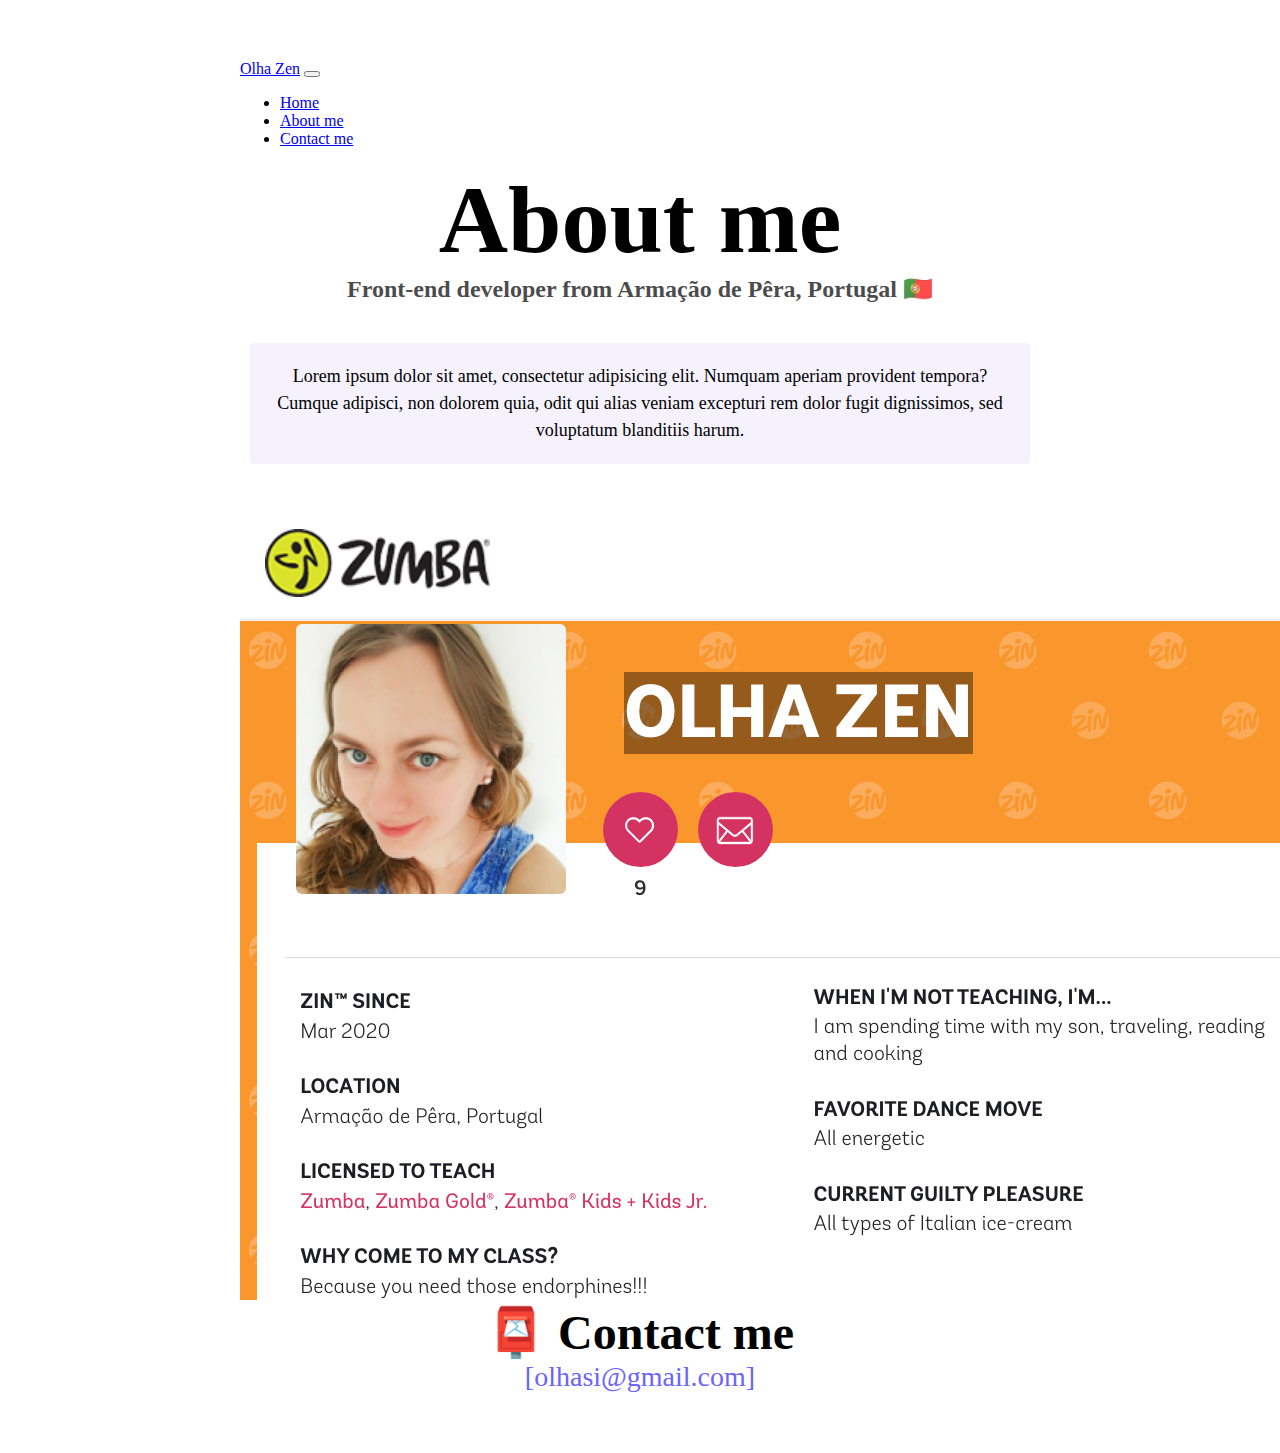
==== about.html @ 9edd5f90 "Initial commit" ====
<!DOCTYPE html>
<html lang="en">
  <head>
    <meta charset="UTF-8" />
    <meta http-equiv="X-UA-Compatible" content="IE=edge" />
    <meta name="viewport" content="width=device-width, initial-scale=1.0" />
    <meta
    name="description"
    content="Olha Zen is a front-end developer based in Europe, check out her projects and contact her for job inquiries"
  />
    <link rel="stylesheet" href="style.css" />
    <title>Front-end developer - Olha Zen</title>
       <link
      href="https://cdn.jsdelivr.net/npm/bootstrap@5.0.0-beta2/dist/css/bootstrap.min.css"
      rel="stylesheet"
      integrity="sha384-BmbxuPwQa2lc/FVzBcNJ7UAyJxM6wuqIj61tLrc4wSX0szH/Ev+nYRRuWlolflfl"
      crossorigin="anonymous"
    />
    <script
      src="https://cdn.jsdelivr.net/npm/bootstrap@5.0.0-beta2/dist/js/bootstrap.bundle.min.js"
      integrity="sha384-b5kHyXgcpbZJO/tY9Ul7kGkf1S0CWuKcCD38l8YkeH8z8QjE0GmW1gYU5S9FOnJ0"
      crossorigin="anonymous"
    ></script>
    <link rel="stylesheet" href="style.css" />
    <title>About Olha Zen</title>
  </head>
  <body>
    <nav class="navbar navbar-expand-lg navbar-light bg-light fixed-top">
      <div class="container">
        <a class="navbar-brand" href="index.html">Olha Zen</a>
        <button
          class="navbar-toggler"
          type="button"
          data-bs-toggle="collapse"
          data-bs-target="#navbarNav"
          aria-controls="navbarNav"
          aria-expanded="false"
          aria-label="Toggle navigation"
        >
          <span class="navbar-toggler-icon"></span>
        </button>
        <div class="collapse navbar-collapse" id="navbarNav">
          <ul class="navbar-nav">
            <li class="nav-item">
              <a class="nav-link" aria-current="page" href="index.html">Home</a>
            </li>
            <li class="nav-item">
              <a class="nav-link active" href="about.html">About me</a>
            </li>
            <li class="nav-item">
              <a class="nav-link" href="about.html#contact">Contact me</a>
            </li>
          </ul>
        </div>
      </div>
    </nav>
    <h1 class="text-center">About me</h1>
    <h3 class="text-center">Front-end developer from Armação de Pêra, Portugal 🇵🇹</h3>
    <div class="about-paragraphs text-center">
      <p>
        Lorem ipsum dolor sit amet, consectetur adipisicing elit. Numquam
        aperiam provident tempora? Cumque adipisci, non dolorem quia, odit qui
        alias veniam excepturi rem dolor fugit dignissimos, sed voluptatum
        blanditiis harum.
      </p>
    </div>
    <div class="container">
      <div class="row">
        <div class="col-sm-4">
          <img src="images/zumba.png" class="img-fluid p-2 shadow rounded" />
        </div>
        <div class="col-sm-4">
          <img src="images/weatherapp.png" class="img-fluid p-2 shadow rounded" />
        </div>
        <div class="col-sm-4">
          <img src="images/goli.png" class="img-fluid p-2 shadow rounded" />
        </div>
      </div>
    </div>
    <div id="contact" class="mt-5">
      <h2 class="text-center">📮 Contact me</h2>
      <a href="mailto:[olhasi@gmail.com]" class="email-link"> [olhasi@gmail.com] </a>
    </div>
  </body>
</html>
---- style.css ----
:root {
  --primary-color: #6c63ff;
  --secondary-color: #f5f2fe;
  --box-shadow: 0 5px 10px rgba(0, 0, 0, 0.3);
}

body {
  margin: 60px auto;
  max-width: 800px;
}

h1,
h2,
h3 {
  text-align: center;
  margin: 0;
}

h1 {
  font-size: 96px;
}

h2 {
  font-size: 48px;
}

h3 {
  font-size: 24px;
  opacity: 0.7;
}

p {
  background: var(--secondary-color);
  padding: 20px;
  border-radius: 4px;
  font-size: 18px;
  line-height: 1.5;
  text-align: center;
}

.navigation-links {
  display: flex;
  margin-top: 40px;
  justify-content: center;
}

.navigation-links a {
  margin: 20px;
  border-radius: 4px;
  padding: 20px 15px;
  text-decoration: none;
  text-transform: capitalize;
}

.contact-link {
  background: var(--primary-color);
  box-shadow: var(--box-shadow);
  color: white;

}

.about-link {
  color: var(--primary-color);
  border: 1px solid var(--primary-color);
}

.homepage-link {
  color: var(--primary-color);
  text-align: center;
  display: block;
}

.about-paragraphs {
  display: flex;
  margin: 30px 0;
}

.about-paragraphs p {
  margin: 10px;
}

.email-link {
  display: flex;
  justify-content: center;
  color: var(--primary-color);
  font-size: 28px;
  text-decoration: none;
}

.email-link:hover {
  text-decoration: underline;
}

.row {
    --bs-gutter-x: 1.5rem;
    --bs-gutter-y: 5;
    display: flex;
}

.primary-link {
    border-radius: 4px;
    padding: 20px 15px;
    text-decoration: none;
    text-transform: capitalize;
    background: var(--primary-color);
    box-shadow: var(--box-shadow);
    color: white;
}
---- style.css ----
:root {
  --primary-color: #6c63ff;
  --secondary-color: #f5f2fe;
  --box-shadow: 0 5px 10px rgba(0, 0, 0, 0.3);
}

body {
  margin: 60px auto;
  max-width: 800px;
}

h1,
h2,
h3 {
  text-align: center;
  margin: 0;
}

h1 {
  font-size: 96px;
}

h2 {
  font-size: 48px;
}

h3 {
  font-size: 24px;
  opacity: 0.7;
}

p {
  background: var(--secondary-color);
  padding: 20px;
  border-radius: 4px;
  font-size: 18px;
  line-height: 1.5;
  text-align: center;
}

.navigation-links {
  display: flex;
  margin-top: 40px;
  justify-content: center;
}

.navigation-links a {
  margin: 20px;
  border-radius: 4px;
  padding: 20px 15px;
  text-decoration: none;
  text-transform: capitalize;
}

.contact-link {
  background: var(--primary-color);
  box-shadow: var(--box-shadow);
  color: white;

}

.about-link {
  color: var(--primary-color);
  border: 1px solid var(--primary-color);
}

.homepage-link {
  color: var(--primary-color);
  text-align: center;
  display: block;
}

.about-paragraphs {
  display: flex;
  margin: 30px 0;
}

.about-paragraphs p {
  margin: 10px;
}

.email-link {
  display: flex;
  justify-content: center;
  color: var(--primary-color);
  font-size: 28px;
  text-decoration: none;
}

.email-link:hover {
  text-decoration: underline;
}

.row {
    --bs-gutter-x: 1.5rem;
    --bs-gutter-y: 5;
    display: flex;
}

.primary-link {
    border-radius: 4px;
    padding: 20px 15px;
    text-decoration: none;
    text-transform: capitalize;
    background: var(--primary-color);
    box-shadow: var(--box-shadow);
    color: white;
}
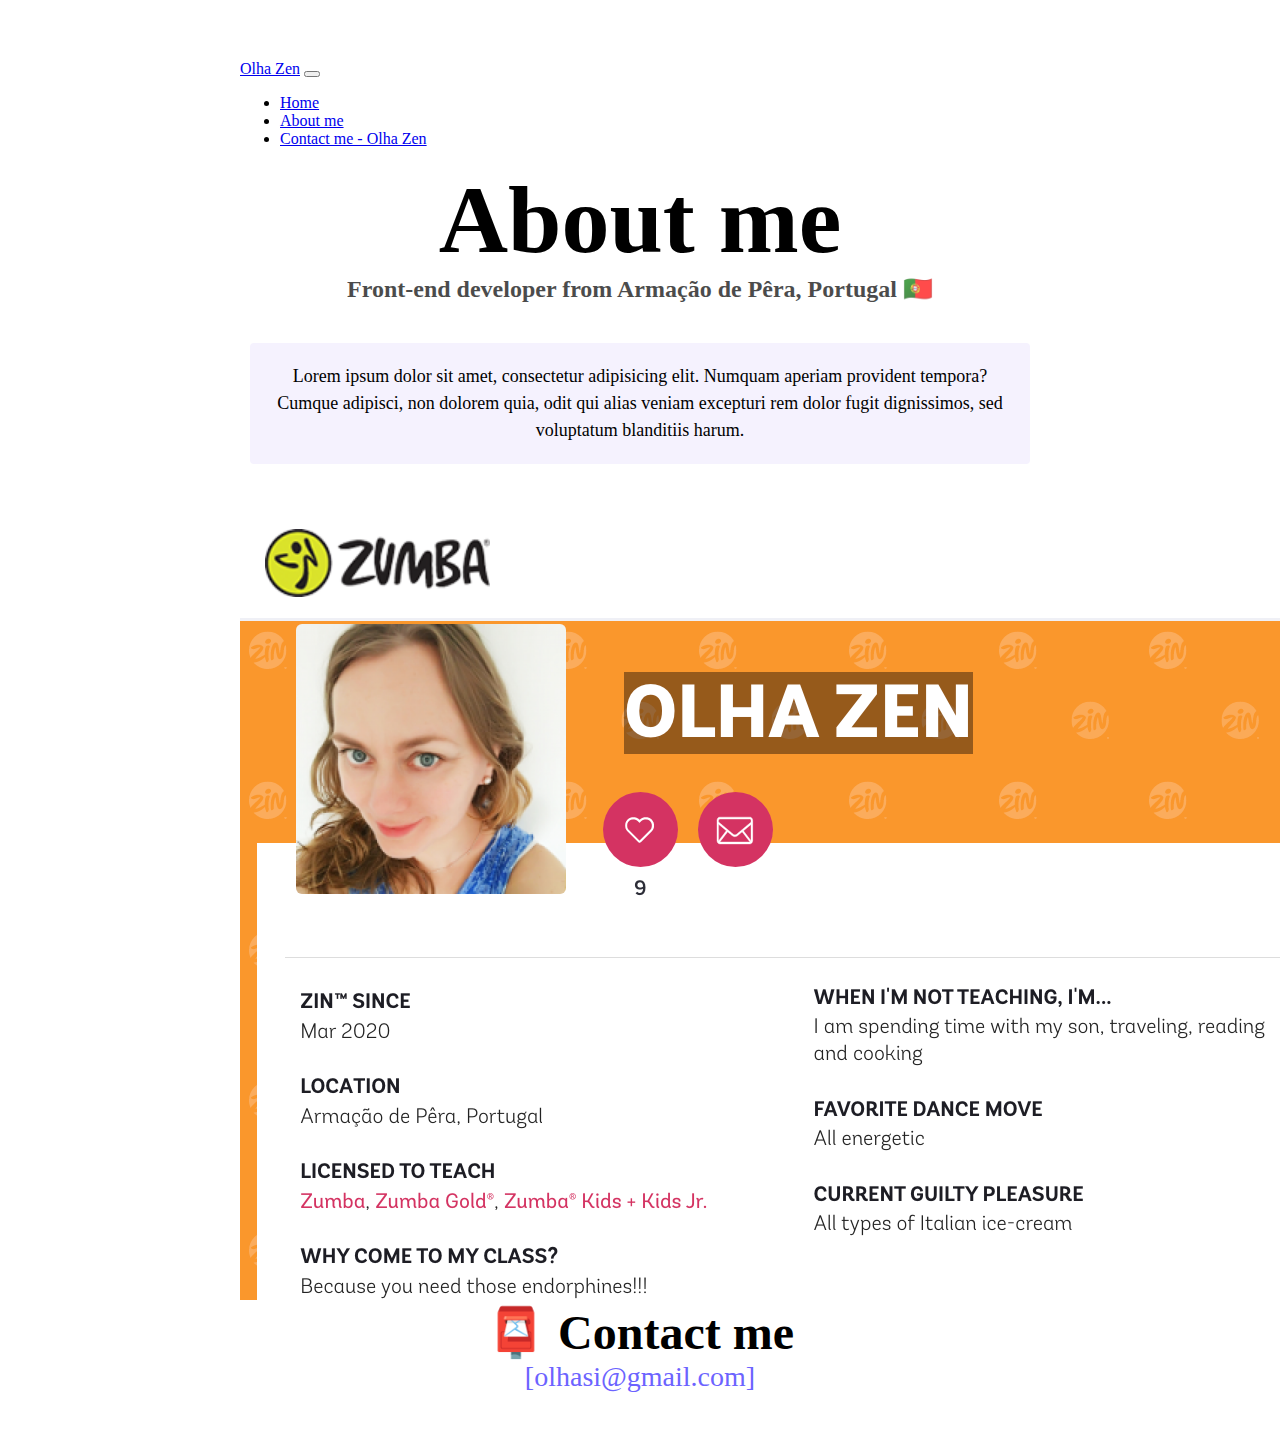
==== commit f2964092: "Added a SEO friendly content" ====
--- a/about.html
+++ b/about.html
@@ -6,10 +6,10 @@
     <meta name="viewport" content="width=device-width, initial-scale=1.0" />
     <meta
     name="description"
-    content="Olha Zen is a front-end developer based in Europe, check out her projects and contact her for job inquiries"
+    content="About Olha Zen, a front-end developer based in Europe"
   />
     <link rel="stylesheet" href="style.css" />
-    <title>Front-end developer - Olha Zen</title>
+    <title>About me - Olha Zen</title>
        <link
       href="https://cdn.jsdelivr.net/npm/bootstrap@5.0.0-beta2/dist/css/bootstrap.min.css"
       rel="stylesheet"
@@ -48,7 +48,7 @@
               <a class="nav-link active" href="about.html">About me</a>
             </li>
             <li class="nav-item">
-              <a class="nav-link" href="about.html#contact">Contact me</a>
+              <a class="nav-link" href="about.html#contact">Contact me - Olha Zen</a>
             </li>
           </ul>
         </div>
